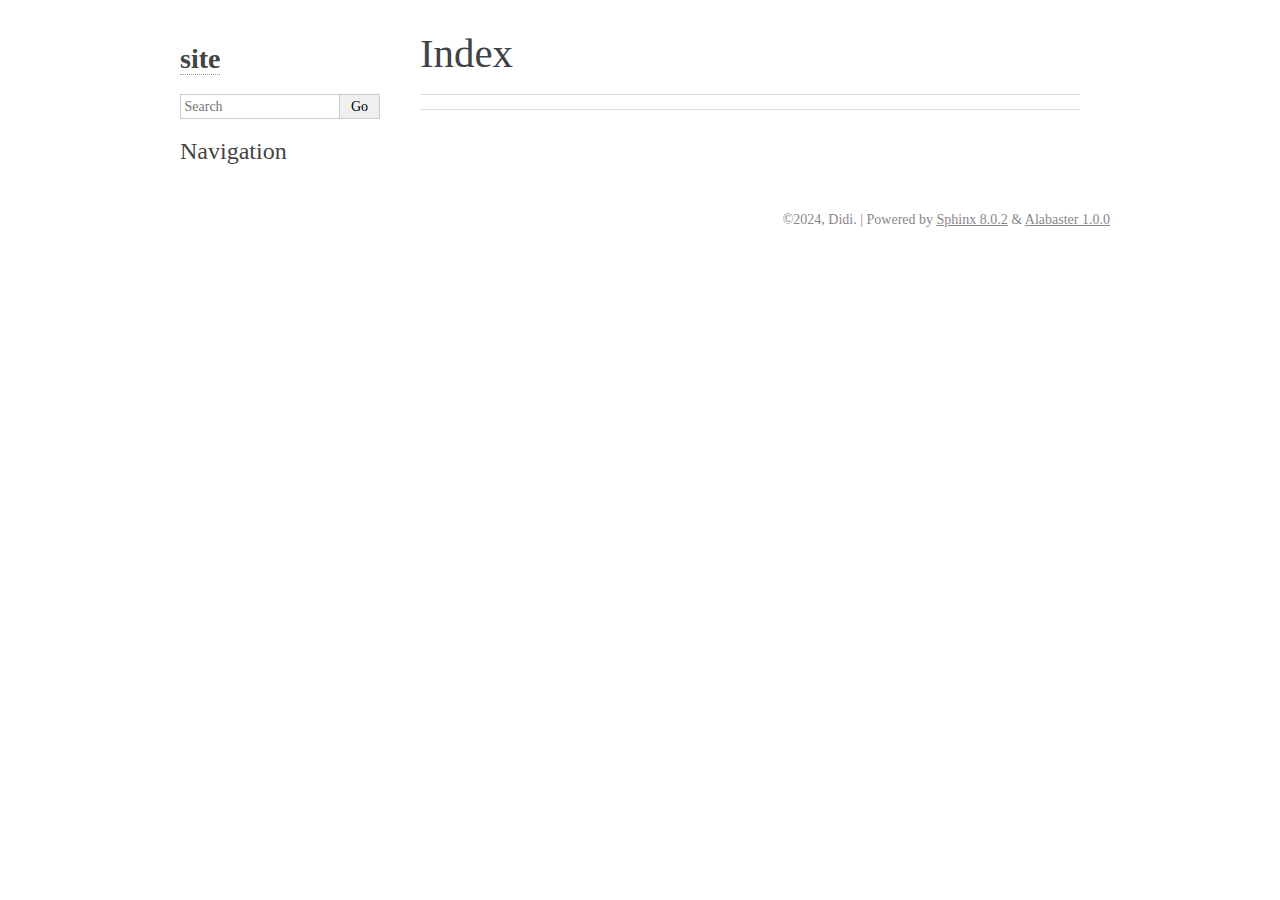
==== docs/_build/html/genindex.html @ 6481ca79 "Add Dockerfile and docs" ====
<!DOCTYPE html>

<html lang="en" data-content_root="./">
  <head>
    <meta charset="utf-8" />
    <meta name="viewport" content="width=device-width, initial-scale=1.0" />
    <title>Index &#8212; site 00.00.01 documentation</title>
    <link rel="stylesheet" type="text/css" href="_static/pygments.css?v=d1102ebc" />
    <link rel="stylesheet" type="text/css" href="_static/basic.css?v=c058f7c8" />
    <link rel="stylesheet" type="text/css" href="_static/alabaster.css?v=27fed22d" />
    <script src="_static/documentation_options.js?v=d7bb8d4d"></script>
    <script src="_static/doctools.js?v=9a2dae69"></script>
    <script src="_static/sphinx_highlight.js?v=dc90522c"></script>
    <link rel="index" title="Index" href="#" />
    <link rel="search" title="Search" href="search.html" />
   
  <link rel="stylesheet" href="_static/custom.css" type="text/css" />
  

  
  

  </head><body>
  

    <div class="document">
      <div class="documentwrapper">
        <div class="bodywrapper">
          

          <div class="body" role="main">
            

<h1 id="index">Index</h1>

<div class="genindex-jumpbox">
 
</div>


          </div>
          
        </div>
      </div>
      <div class="sphinxsidebar" role="navigation" aria-label="Main">
        <div class="sphinxsidebarwrapper">
<h1 class="logo"><a href="index.html">site</a></h1>









<search id="searchbox" style="display: none" role="search">
    <div class="searchformwrapper">
    <form class="search" action="search.html" method="get">
      <input type="text" name="q" aria-labelledby="searchlabel" autocomplete="off" autocorrect="off" autocapitalize="off" spellcheck="false" placeholder="Search"/>
      <input type="submit" value="Go" />
    </form>
    </div>
</search>
<script>document.getElementById('searchbox').style.display = "block"</script><h3>Navigation</h3>

<div class="relations">
<h3>Related Topics</h3>
<ul>
  <li><a href="index.html">Documentation overview</a><ul>
  </ul></li>
</ul>
</div>








        </div>
      </div>
      <div class="clearer"></div>
    </div>
    <div class="footer">
      &#169;2024, Didi.
      
      |
      Powered by <a href="https://www.sphinx-doc.org/">Sphinx 8.0.2</a>
      &amp; <a href="https://alabaster.readthedocs.io">Alabaster 1.0.0</a>
      
    </div>

    

    
  </body>
</html>
---- docs/_build/html/_static/pygments.css ----
pre { line-height: 125%; }
td.linenos .normal { color: inherit; background-color: transparent; padding-left: 5px; padding-right: 5px; }
span.linenos { color: inherit; background-color: transparent; padding-left: 5px; padding-right: 5px; }
td.linenos .special { color: #000000; background-color: #ffffc0; padding-left: 5px; padding-right: 5px; }
span.linenos.special { color: #000000; background-color: #ffffc0; padding-left: 5px; padding-right: 5px; }
.highlight .hll { background-color: #ffffcc }
.highlight { background: #f8f8f8; }
.highlight .c { color: #8f5902; font-style: italic } /* Comment */
.highlight .err { color: #a40000; border: 1px solid #ef2929 } /* Error */
.highlight .g { color: #000000 } /* Generic */
.highlight .k { color: #004461; font-weight: bold } /* Keyword */
.highlight .l { color: #000000 } /* Literal */
.highlight .n { color: #000000 } /* Name */
.highlight .o { color: #582800 } /* Operator */
.highlight .x { color: #000000 } /* Other */
.highlight .p { color: #000000; font-weight: bold } /* Punctuation */
.highlight .ch { color: #8f5902; font-style: italic } /* Comment.Hashbang */
.highlight .cm { color: #8f5902; font-style: italic } /* Comment.Multiline */
.highlight .cp { color: #8f5902 } /* Comment.Preproc */
.highlight .cpf { color: #8f5902; font-style: italic } /* Comment.PreprocFile */
.highlight .c1 { color: #8f5902; font-style: italic } /* Comment.Single */
.highlight .cs { color: #8f5902; font-style: italic } /* Comment.Special */
.highlight .gd { color: #a40000 } /* Generic.Deleted */
.highlight .ge { color: #000000; font-style: italic } /* Generic.Emph */
.highlight .ges { color: #000000 } /* Generic.EmphStrong */
.highlight .gr { color: #ef2929 } /* Generic.Error */
.highlight .gh { color: #000080; font-weight: bold } /* Generic.Heading */
.highlight .gi { color: #00A000 } /* Generic.Inserted */
.highlight .go { color: #888888 } /* Generic.Output */
.highlight .gp { color: #745334 } /* Generic.Prompt */
.highlight .gs { color: #000000; font-weight: bold } /* Generic.Strong */
.highlight .gu { color: #800080; font-weight: bold } /* Generic.Subheading */
.highlight .gt { color: #a40000; font-weight: bold } /* Generic.Traceback */
.highlight .kc { color: #004461; font-weight: bold } /* Keyword.Constant */
.highlight .kd { color: #004461; font-weight: bold } /* Keyword.Declaration */
.highlight .kn { color: #004461; font-weight: bold } /* Keyword.Namespace */
.highlight .kp { color: #004461; font-weight: bold } /* Keyword.Pseudo */
.highlight .kr { color: #004461; font-weight: bold } /* Keyword.Reserved */
.highlight .kt { color: #004461; font-weight: bold } /* Keyword.Type */
.highlight .ld { color: #000000 } /* Literal.Date */
.highlight .m { color: #990000 } /* Literal.Number */
.highlight .s { color: #4e9a06 } /* Literal.String */
.highlight .na { color: #c4a000 } /* Name.Attribute */
.highlight .nb { color: #004461 } /* Name.Builtin */
.highlight .nc { color: #000000 } /* Name.Class */
.highlight .no { color: #000000 } /* Name.Constant */
.highlight .nd { color: #888888 } /* Name.Decorator */
.highlight .ni { color: #ce5c00 } /* Name.Entity */
.highlight .ne { color: #cc0000; font-weight: bold } /* Name.Exception */
.highlight .nf { color: #000000 } /* Name.Function */
.highlight .nl { color: #f57900 } /* Name.Label */
.highlight .nn { color: #000000 } /* Name.Namespace */
.highlight .nx { color: #000000 } /* Name.Other */
.highlight .py { color: #000000 } /* Name.Property */
.highlight .nt { color: #004461; font-weight: bold } /* Name.Tag */
.highlight .nv { color: #000000 } /* Name.Variable */
.highlight .ow { color: #004461; font-weight: bold } /* Operator.Word */
.highlight .pm { color: #000000; font-weight: bold } /* Punctuation.Marker */
.highlight .w { color: #f8f8f8 } /* Text.Whitespace */
.highlight .mb { color: #990000 } /* Literal.Number.Bin */
.highlight .mf { color: #990000 } /* Literal.Number.Float */
.highlight .mh { color: #990000 } /* Literal.Number.Hex */
.highlight .mi { color: #990000 } /* Literal.Number.Integer */
.highlight .mo { color: #990000 } /* Literal.Number.Oct */
.highlight .sa { color: #4e9a06 } /* Literal.String.Affix */
.highlight .sb { color: #4e9a06 } /* Literal.String.Backtick */
.highlight .sc { color: #4e9a06 } /* Literal.String.Char */
.highlight .dl { color: #4e9a06 } /* Literal.String.Delimiter */
.highlight .sd { color: #8f5902; font-style: italic } /* Literal.String.Doc */
.highlight .s2 { color: #4e9a06 } /* Literal.String.Double */
.highlight .se { color: #4e9a06 } /* Literal.String.Escape */
.highlight .sh { color: #4e9a06 } /* Literal.String.Heredoc */
.highlight .si { color: #4e9a06 } /* Literal.String.Interpol */
.highlight .sx { color: #4e9a06 } /* Literal.String.Other */
.highlight .sr { color: #4e9a06 } /* Literal.String.Regex */
.highlight .s1 { color: #4e9a06 } /* Literal.String.Single */
.highlight .ss { color: #4e9a06 } /* Literal.String.Symbol */
.highlight .bp { color: #3465a4 } /* Name.Builtin.Pseudo */
.highlight .fm { color: #000000 } /* Name.Function.Magic */
.highlight .vc { color: #000000 } /* Name.Variable.Class */
.highlight .vg { color: #000000 } /* Name.Variable.Global */
.highlight .vi { color: #000000 } /* Name.Variable.Instance */
.highlight .vm { color: #000000 } /* Name.Variable.Magic */
.highlight .il { color: #990000 } /* Literal.Number.Integer.Long */
---- docs/_build/html/_static/basic.css ----
/*
 * basic.css
 * ~~~~~~~~~
 *
 * Sphinx stylesheet -- basic theme.
 *
 * :copyright: Copyright 2007-2024 by the Sphinx team, see AUTHORS.
 * :license: BSD, see LICENSE for details.
 *
 */

/* -- main layout ----------------------------------------------------------- */

div.clearer {
    clear: both;
}

div.section::after {
    display: block;
    content: '';
    clear: left;
}

/* -- relbar ---------------------------------------------------------------- */

div.related {
    width: 100%;
    font-size: 90%;
}

div.related h3 {
    display: none;
}

div.related ul {
    margin: 0;
    padding: 0 0 0 10px;
    list-style: none;
}

div.related li {
    display: inline;
}

div.related li.right {
    float: right;
    margin-right: 5px;
}

/* -- sidebar --------------------------------------------------------------- */

div.sphinxsidebarwrapper {
    padding: 10px 5px 0 10px;
}

div.sphinxsidebar {
    float: left;
    width: 230px;
    margin-left: -100%;
    font-size: 90%;
    word-wrap: break-word;
    overflow-wrap : break-word;
}

div.sphinxsidebar ul {
    list-style: none;
}

div.sphinxsidebar ul ul,
div.sphinxsidebar ul.want-points {
    margin-left: 20px;
    list-style: square;
}

div.sphinxsidebar ul ul {
    margin-top: 0;
    margin-bottom: 0;
}

div.sphinxsidebar form {
    margin-top: 10px;
}

div.sphinxsidebar input {
    border: 1px solid #98dbcc;
    font-family: sans-serif;
    font-size: 1em;
}

div.sphinxsidebar #searchbox form.search {
    overflow: hidden;
}

div.sphinxsidebar #searchbox input[type="text"] {
    float: left;
    width: 80%;
    padding: 0.25em;
    box-sizing: border-box;
}

div.sphinxsidebar #searchbox input[type="submit"] {
    float: left;
    width: 20%;
    border-left: none;
    padding: 0.25em;
    box-sizing: border-box;
}


img {
    border: 0;
    max-width: 100%;
}

/* -- search page ----------------------------------------------------------- */

ul.search {
    margin: 10px 0 0 20px;
    padding: 0;
}

ul.search li {
    padding: 5px 0 5px 20px;
    background-image: url(file.png);
    background-repeat: no-repeat;
    background-position: 0 7px;
}

ul.search li a {
    font-weight: bold;
}

ul.search li p.context {
    color: #888;
    margin: 2px 0 0 30px;
    text-align: left;
}

ul.keywordmatches li.goodmatch a {
    font-weight: bold;
}

/* -- index page ------------------------------------------------------------ */

table.contentstable {
    width: 90%;
    margin-left: auto;
    margin-right: auto;
}

table.contentstable p.biglink {
    line-height: 150%;
}

a.biglink {
    font-size: 1.3em;
}

span.linkdescr {
    font-style: italic;
    padding-top: 5px;
    font-size: 90%;
}

/* -- general index --------------------------------------------------------- */

table.indextable {
    width: 100%;
}

table.indextable td {
    text-align: left;
    vertical-align: top;
}

table.indextable ul {
    margin-top: 0;
    margin-bottom: 0;
    list-style-type: none;
}

table.indextable > tbody > tr > td > ul {
    padding-left: 0em;
}

table.indextable tr.pcap {
    height: 10px;
}

table.indextable tr.cap {
    margin-top: 10px;
    background-color: #f2f2f2;
}

img.toggler {
    margin-right: 3px;
    margin-top: 3px;
    cursor: pointer;
}

div.modindex-jumpbox {
    border-top: 1px solid #ddd;
    border-bottom: 1px solid #ddd;
    margin: 1em 0 1em 0;
    padding: 0.4em;
}

div.genindex-jumpbox {
    border-top: 1px solid #ddd;
    border-bottom: 1px solid #ddd;
    margin: 1em 0 1em 0;
    padding: 0.4em;
}

/* -- domain module index --------------------------------------------------- */

table.modindextable td {
    padding: 2px;
    border-collapse: collapse;
}

/* -- general body styles --------------------------------------------------- */

div.body {
    min-width: inherit;
    max-width: 800px;
}

div.body p, div.body dd, div.body li, div.body blockquote {
    -moz-hyphens: auto;
    -ms-hyphens: auto;
    -webkit-hyphens: auto;
    hyphens: auto;
}

a.headerlink {
    visibility: hidden;
}

a:visited {
    color: #551A8B;
}

h1:hover > a.headerlink,
h2:hover > a.headerlink,
h3:hover > a.headerlink,
h4:hover > a.headerlink,
h5:hover > a.headerlink,
h6:hover > a.headerlink,
dt:hover > a.headerlink,
caption:hover > a.headerlink,
p.caption:hover > a.headerlink,
div.code-block-caption:hover > a.headerlink {
    visibility: visible;
}

div.body p.caption {
    text-align: inherit;
}

div.body td {
    text-align: left;
}

.first {
    margin-top: 0 !important;
}

p.rubric {
    margin-top: 30px;
    font-weight: bold;
}

img.align-left, figure.align-left, .figure.align-left, object.align-left {
    clear: left;
    float: left;
    margin-right: 1em;
}

img.align-right, figure.align-right, .figure.align-right, object.align-right {
    clear: right;
    float: right;
    margin-left: 1em;
}

img.align-center, figure.align-center, .figure.align-center, object.align-center {
  display: block;
  margin-left: auto;
  margin-right: auto;
}

img.align-default, figure.align-default, .figure.align-default {
  display: block;
  margin-left: auto;
  margin-right: auto;
}

.align-left {
    text-align: left;
}

.align-center {
    text-align: center;
}

.align-default {
    text-align: center;
}

.align-right {
    text-align: right;
}

/* -- sidebars -------------------------------------------------------------- */

div.sidebar,
aside.sidebar {
    margin: 0 0 0.5em 1em;
    border: 1px solid #ddb;
    padding: 7px;
    background-color: #ffe;
    width: 40%;
    float: right;
    clear: right;
    overflow-x: auto;
}

p.sidebar-title {
    font-weight: bold;
}

nav.contents,
aside.topic,
div.admonition, div.topic, blockquote {
    clear: left;
}

/* -- topics ---------------------------------------------------------------- */

nav.contents,
aside.topic,
div.topic {
    border: 1px solid #ccc;
    padding: 7px;
    margin: 10px 0 10px 0;
}

p.topic-title {
    font-size: 1.1em;
    font-weight: bold;
    margin-top: 10px;
}

/* -- admonitions ----------------------------------------------------------- */

div.admonition {
    margin-top: 10px;
    margin-bottom: 10px;
    padding: 7px;
}

div.admonition dt {
    font-weight: bold;
}

p.admonition-title {
    margin: 0px 10px 5px 0px;
    font-weight: bold;
}

div.body p.centered {
    text-align: center;
    margin-top: 25px;
}

/* -- content of sidebars/topics/admonitions -------------------------------- */

div.sidebar > :last-child,
aside.sidebar > :last-child,
nav.contents > :last-child,
aside.topic > :last-child,
div.topic > :last-child,
div.admonition > :last-child {
    margin-bottom: 0;
}

div.sidebar::after,
aside.sidebar::after,
nav.contents::after,
aside.topic::after,
div.topic::after,
div.admonition::after,
blockquote::after {
    display: block;
    content: '';
    clear: both;
}

/* -- tables ---------------------------------------------------------------- */

table.docutils {
    margin-top: 10px;
    margin-bottom: 10px;
    border: 0;
    border-collapse: collapse;
}

table.align-center {
    margin-left: auto;
    margin-right: auto;
}

table.align-default {
    margin-left: auto;
    margin-right: auto;
}

table caption span.caption-number {
    font-style: italic;
}

table caption span.caption-text {
}

table.docutils td, table.docutils th {
    padding: 1px 8px 1px 5px;
    border-top: 0;
    border-left: 0;
    border-right: 0;
    border-bottom: 1px solid #aaa;
}

th {
    text-align: left;
    padding-right: 5px;
}

table.citation {
    border-left: solid 1px gray;
    margin-left: 1px;
}

table.citation td {
    border-bottom: none;
}

th > :first-child,
td > :first-child {
    margin-top: 0px;
}

th > :last-child,
td > :last-child {
    margin-bottom: 0px;
}

/* -- figures --------------------------------------------------------------- */

div.figure, figure {
    margin: 0.5em;
    padding: 0.5em;
}

div.figure p.caption, figcaption {
    padding: 0.3em;
}

div.figure p.caption span.caption-number,
figcaption span.caption-number {
    font-style: italic;
}

div.figure p.caption span.caption-text,
figcaption span.caption-text {
}

/* -- field list styles ----------------------------------------------------- */

table.field-list td, table.field-list th {
    border: 0 !important;
}

.field-list ul {
    margin: 0;
    padding-left: 1em;
}

.field-list p {
    margin: 0;
}

.field-name {
    -moz-hyphens: manual;
    -ms-hyphens: manual;
    -webkit-hyphens: manual;
    hyphens: manual;
}

/* -- hlist styles ---------------------------------------------------------- */

table.hlist {
    margin: 1em 0;
}

table.hlist td {
    vertical-align: top;
}

/* -- object description styles --------------------------------------------- */

.sig {
	font-family: 'Consolas', 'Menlo', 'DejaVu Sans Mono', 'Bitstream Vera Sans Mono', monospace;
}

.sig-name, code.descname {
    background-color: transparent;
    font-weight: bold;
}

.sig-name {
	font-size: 1.1em;
}

code.descname {
    font-size: 1.2em;
}

.sig-prename, code.descclassname {
    background-color: transparent;
}

.optional {
    font-size: 1.3em;
}

.sig-paren {
    font-size: larger;
}

.sig-param.n {
	font-style: italic;
}

/* C++ specific styling */

.sig-inline.c-texpr,
.sig-inline.cpp-texpr {
	font-family: unset;
}

.sig.c   .k, .sig.c   .kt,
.sig.cpp .k, .sig.cpp .kt {
	color: #0033B3;
}

.sig.c   .m,
.sig.cpp .m {
	color: #1750EB;
}

.sig.c   .s, .sig.c   .sc,
.sig.cpp .s, .sig.cpp .sc {
	color: #067D17;
}


/* -- other body styles ----------------------------------------------------- */

ol.arabic {
    list-style: decimal;
}

ol.loweralpha {
    list-style: lower-alpha;
}

ol.upperalpha {
    list-style: upper-alpha;
}

ol.lowerroman {
    list-style: lower-roman;
}

ol.upperroman {
    list-style: upper-roman;
}

:not(li) > ol > li:first-child > :first-child,
:not(li) > ul > li:first-child > :first-child {
    margin-top: 0px;
}

:not(li) > ol > li:last-child > :last-child,
:not(li) > ul > li:last-child > :last-child {
    margin-bottom: 0px;
}

ol.simple ol p,
ol.simple ul p,
ul.simple ol p,
ul.simple ul p {
    margin-top: 0;
}

ol.simple > li:not(:first-child) > p,
ul.simple > li:not(:first-child) > p {
    margin-top: 0;
}

ol.simple p,
ul.simple p {
    margin-bottom: 0;
}

aside.footnote > span,
div.citation > span {
    float: left;
}
aside.footnote > span:last-of-type,
div.citation > span:last-of-type {
  padding-right: 0.5em;
}
aside.footnote > p {
  margin-left: 2em;
}
div.citation > p {
  margin-left: 4em;
}
aside.footnote > p:last-of-type,
div.citation > p:last-of-type {
    margin-bottom: 0em;
}
aside.footnote > p:last-of-type:after,
div.citation > p:last-of-type:after {
    content: "";
    clear: both;
}

dl.field-list {
    display: grid;
    grid-template-columns: fit-content(30%) auto;
}

dl.field-list > dt {
    font-weight: bold;
    word-break: break-word;
    padding-left: 0.5em;
    padding-right: 5px;
}

dl.field-list > dd {
    padding-left: 0.5em;
    margin-top: 0em;
    margin-left: 0em;
    margin-bottom: 0em;
}

dl {
    margin-bottom: 15px;
}

dd > :first-child {
    margin-top: 0px;
}

dd ul, dd table {
    margin-bottom: 10px;
}

dd {
    margin-top: 3px;
    margin-bottom: 10px;
    margin-left: 30px;
}

.sig dd {
    margin-top: 0px;
    margin-bottom: 0px;
}

.sig dl {
    margin-top: 0px;
    margin-bottom: 0px;
}

dl > dd:last-child,
dl > dd:last-child > :last-child {
    margin-bottom: 0;
}

dt:target, span.highlighted {
    background-color: #fbe54e;
}

rect.highlighted {
    fill: #fbe54e;
}

dl.glossary dt {
    font-weight: bold;
    font-size: 1.1em;
}

.versionmodified {
    font-style: italic;
}

.system-message {
    background-color: #fda;
    padding: 5px;
    border: 3px solid red;
}

.footnote:target  {
    background-color: #ffa;
}

.line-block {
    display: block;
    margin-top: 1em;
    margin-bottom: 1em;
}

.line-block .line-block {
    margin-top: 0;
    margin-bottom: 0;
    margin-left: 1.5em;
}

.guilabel, .menuselection {
    font-family: sans-serif;
}

.accelerator {
    text-decoration: underline;
}

.classifier {
    font-style: oblique;
}

.classifier:before {
    font-style: normal;
    margin: 0 0.5em;
    content: ":";
    display: inline-block;
}

abbr, acronym {
    border-bottom: dotted 1px;
    cursor: help;
}

.translated {
    background-color: rgba(207, 255, 207, 0.2)
}

.untranslated {
    background-color: rgba(255, 207, 207, 0.2)
}

/* -- code displays --------------------------------------------------------- */

pre {
    overflow: auto;
    overflow-y: hidden;  /* fixes display issues on Chrome browsers */
}

pre, div[class*="highlight-"] {
    clear: both;
}

span.pre {
    -moz-hyphens: none;
    -ms-hyphens: none;
    -webkit-hyphens: none;
    hyphens: none;
    white-space: nowrap;
}

div[class*="highlight-"] {
    margin: 1em 0;
}

td.linenos pre {
    border: 0;
    background-color: transparent;
    color: #aaa;
}

table.highlighttable {
    display: block;
}

table.highlighttable tbody {
    display: block;
}

table.highlighttable tr {
    display: flex;
}

table.highlighttable td {
    margin: 0;
    padding: 0;
}

table.highlighttable td.linenos {
    padding-right: 0.5em;
}

table.highlighttable td.code {
    flex: 1;
    overflow: hidden;
}

.highlight .hll {
    display: block;
}

div.highlight pre,
table.highlighttable pre {
    margin: 0;
}

div.code-block-caption + div {
    margin-top: 0;
}

div.code-block-caption {
    margin-top: 1em;
    padding: 2px 5px;
    font-size: small;
}

div.code-block-caption code {
    background-color: transparent;
}

table.highlighttable td.linenos,
span.linenos,
div.highlight span.gp {  /* gp: Generic.Prompt */
  user-select: none;
  -webkit-user-select: text; /* Safari fallback only */
  -webkit-user-select: none; /* Chrome/Safari */
  -moz-user-select: none; /* Firefox */
  -ms-user-select: none; /* IE10+ */
}

div.code-block-caption span.caption-number {
    padding: 0.1em 0.3em;
    font-style: italic;
}

div.code-block-caption span.caption-text {
}

div.literal-block-wrapper {
    margin: 1em 0;
}

code.xref, a code {
    background-color: transparent;
    font-weight: bold;
}

h1 code, h2 code, h3 code, h4 code, h5 code, h6 code {
    background-color: transparent;
}

.viewcode-link {
    float: right;
}

.viewcode-back {
    float: right;
    font-family: sans-serif;
}

div.viewcode-block:target {
    margin: -1px -10px;
    padding: 0 10px;
}

/* -- math display ---------------------------------------------------------- */

img.math {
    vertical-align: middle;
}

div.body div.math p {
    text-align: center;
}

span.eqno {
    float: right;
}

span.eqno a.headerlink {
    position: absolute;
    z-index: 1;
}

div.math:hover a.headerlink {
    visibility: visible;
}

/* -- printout stylesheet --------------------------------------------------- */

@media print {
    div.document,
    div.documentwrapper,
    div.bodywrapper {
        margin: 0 !important;
        width: 100%;
    }

    div.sphinxsidebar,
    div.related,
    div.footer,
    #top-link {
        display: none;
    }
}
---- docs/_build/html/_static/alabaster.css ----
/* -- page layout ----------------------------------------------------------- */

body {
    font-family: Georgia, serif;
    font-size: 17px;
    background-color: #fff;
    color: #000;
    margin: 0;
    padding: 0;
}


div.document {
    width: 940px;
    margin: 30px auto 0 auto;
}

div.documentwrapper {
    float: left;
    width: 100%;
}

div.bodywrapper {
    margin: 0 0 0 220px;
}

div.sphinxsidebar {
    width: 220px;
    font-size: 14px;
    line-height: 1.5;
}

hr {
    border: 1px solid #B1B4B6;
}

div.body {
    background-color: #fff;
    color: #3E4349;
    padding: 0 30px 0 30px;
}

div.body > .section {
    text-align: left;
}

div.footer {
    width: 940px;
    margin: 20px auto 30px auto;
    font-size: 14px;
    color: #888;
    text-align: right;
}

div.footer a {
    color: #888;
}

p.caption {
    font-family: inherit;
    font-size: inherit;
}


div.relations {
    display: none;
}


div.sphinxsidebar {
    max-height: 100%;
    overflow-y: auto;
}

div.sphinxsidebar a {
    color: #444;
    text-decoration: none;
    border-bottom: 1px dotted #999;
}

div.sphinxsidebar a:hover {
    border-bottom: 1px solid #999;
}

div.sphinxsidebarwrapper {
    padding: 18px 10px;
}

div.sphinxsidebarwrapper p.logo {
    padding: 0;
    margin: -10px 0 0 0px;
    text-align: center;
}

div.sphinxsidebarwrapper h1.logo {
    margin-top: -10px;
    text-align: center;
    margin-bottom: 5px;
    text-align: left;
}

div.sphinxsidebarwrapper h1.logo-name {
    margin-top: 0px;
}

div.sphinxsidebarwrapper p.blurb {
    margin-top: 0;
    font-style: normal;
}

div.sphinxsidebar h3,
div.sphinxsidebar h4 {
    font-family: Georgia, serif;
    color: #444;
    font-size: 24px;
    font-weight: normal;
    margin: 0 0 5px 0;
    padding: 0;
}

div.sphinxsidebar h4 {
    font-size: 20px;
}

div.sphinxsidebar h3 a {
    color: #444;
}

div.sphinxsidebar p.logo a,
div.sphinxsidebar h3 a,
div.sphinxsidebar p.logo a:hover,
div.sphinxsidebar h3 a:hover {
    border: none;
}

div.sphinxsidebar p {
    color: #555;
    margin: 10px 0;
}

div.sphinxsidebar ul {
    margin: 10px 0;
    padding: 0;
    color: #000;
}

div.sphinxsidebar ul li.toctree-l1 > a {
    font-size: 120%;
}

div.sphinxsidebar ul li.toctree-l2 > a {
    font-size: 110%;
}

div.sphinxsidebar input {
    border: 1px solid #CCC;
    font-family: Georgia, serif;
    font-size: 1em;
}

div.sphinxsidebar #searchbox {
    margin: 1em 0;
}

div.sphinxsidebar .search > div {
    display: table-cell;
}

div.sphinxsidebar hr {
    border: none;
    height: 1px;
    color: #AAA;
    background: #AAA;

    text-align: left;
    margin-left: 0;
    width: 50%;
}

div.sphinxsidebar .badge {
    border-bottom: none;
}

div.sphinxsidebar .badge:hover {
    border-bottom: none;
}

/* To address an issue with donation coming after search */
div.sphinxsidebar h3.donation {
    margin-top: 10px;
}

/* -- body styles ----------------------------------------------------------- */

a {
    color: #004B6B;
    text-decoration: underline;
}

a:hover {
    color: #6D4100;
    text-decoration: underline;
}

div.body h1,
div.body h2,
div.body h3,
div.body h4,
div.body h5,
div.body h6 {
    font-family: Georgia, serif;
    font-weight: normal;
    margin: 30px 0px 10px 0px;
    padding: 0;
}

div.body h1 { margin-top: 0; padding-top: 0; font-size: 240%; }
div.body h2 { font-size: 180%; }
div.body h3 { font-size: 150%; }
div.body h4 { font-size: 130%; }
div.body h5 { font-size: 100%; }
div.body h6 { font-size: 100%; }

a.headerlink {
    color: #DDD;
    padding: 0 4px;
    text-decoration: none;
}

a.headerlink:hover {
    color: #444;
    background: #EAEAEA;
}

div.body p, div.body dd, div.body li {
    line-height: 1.4em;
}

div.admonition {
    margin: 20px 0px;
    padding: 10px 30px;
    background-color: #EEE;
    border: 1px solid #CCC;
}

div.admonition tt.xref, div.admonition code.xref, div.admonition a tt {
    background-color: #FBFBFB;
    border-bottom: 1px solid #fafafa;
}

div.admonition p.admonition-title {
    font-family: Georgia, serif;
    font-weight: normal;
    font-size: 24px;
    margin: 0 0 10px 0;
    padding: 0;
    line-height: 1;
}

div.admonition p.last {
    margin-bottom: 0;
}

dt:target, .highlight {
    background: #FAF3E8;
}

div.warning {
    background-color: #FCC;
    border: 1px solid #FAA;
}

div.danger {
    background-color: #FCC;
    border: 1px solid #FAA;
    -moz-box-shadow: 2px 2px 4px #D52C2C;
    -webkit-box-shadow: 2px 2px 4px #D52C2C;
    box-shadow: 2px 2px 4px #D52C2C;
}

div.error {
    background-color: #FCC;
    border: 1px solid #FAA;
    -moz-box-shadow: 2px 2px 4px #D52C2C;
    -webkit-box-shadow: 2px 2px 4px #D52C2C;
    box-shadow: 2px 2px 4px #D52C2C;
}

div.caution {
    background-color: #FCC;
    border: 1px solid #FAA;
}

div.attention {
    background-color: #FCC;
    border: 1px solid #FAA;
}

div.important {
    background-color: #EEE;
    border: 1px solid #CCC;
}

div.note {
    background-color: #EEE;
    border: 1px solid #CCC;
}

div.tip {
    background-color: #EEE;
    border: 1px solid #CCC;
}

div.hint {
    background-color: #EEE;
    border: 1px solid #CCC;
}

div.seealso {
    background-color: #EEE;
    border: 1px solid #CCC;
}

div.topic {
    background-color: #EEE;
}

p.admonition-title {
    display: inline;
}

p.admonition-title:after {
    content: ":";
}

pre, tt, code {
    font-family: 'Consolas', 'Menlo', 'DejaVu Sans Mono', 'Bitstream Vera Sans Mono', monospace;
    font-size: 0.9em;
}

.hll {
    background-color: #FFC;
    margin: 0 -12px;
    padding: 0 12px;
    display: block;
}

img.screenshot {
}

tt.descname, tt.descclassname, code.descname, code.descclassname {
    font-size: 0.95em;
}

tt.descname, code.descname {
    padding-right: 0.08em;
}

img.screenshot {
    -moz-box-shadow: 2px 2px 4px #EEE;
    -webkit-box-shadow: 2px 2px 4px #EEE;
    box-shadow: 2px 2px 4px #EEE;
}

table.docutils {
    border: 1px solid #888;
    -moz-box-shadow: 2px 2px 4px #EEE;
    -webkit-box-shadow: 2px 2px 4px #EEE;
    box-shadow: 2px 2px 4px #EEE;
}

table.docutils td, table.docutils th {
    border: 1px solid #888;
    padding: 0.25em 0.7em;
}

table.field-list, table.footnote {
    border: none;
    -moz-box-shadow: none;
    -webkit-box-shadow: none;
    box-shadow: none;
}

table.footnote {
    margin: 15px 0;
    width: 100%;
    border: 1px solid #EEE;
    background: #FDFDFD;
    font-size: 0.9em;
}

table.footnote + table.footnote {
    margin-top: -15px;
    border-top: none;
}

table.field-list th {
    padding: 0 0.8em 0 0;
}

table.field-list td {
    padding: 0;
}

table.field-list p {
    margin-bottom: 0.8em;
}

/* Cloned from
 * https://github.com/sphinx-doc/sphinx/commit/ef60dbfce09286b20b7385333d63a60321784e68
 */
.field-name {
    -moz-hyphens: manual;
    -ms-hyphens: manual;
    -webkit-hyphens: manual;
    hyphens: manual;
}

table.footnote td.label {
    width: .1px;
    padding: 0.3em 0 0.3em 0.5em;
}

table.footnote td {
    padding: 0.3em 0.5em;
}

dl {
    margin-left: 0;
    margin-right: 0;
    margin-top: 0;
    padding: 0;
}

dl dd {
    margin-left: 30px;
}

blockquote {
    margin: 0 0 0 30px;
    padding: 0;
}

ul, ol {
    /* Matches the 30px from the narrow-screen "li > ul" selector below */
    margin: 10px 0 10px 30px;
    padding: 0;
}

pre {
    background: unset;
    padding: 7px 30px;
    margin: 15px 0px;
    line-height: 1.3em;
}

div.viewcode-block:target {
    background: #ffd;
}

dl pre, blockquote pre, li pre {
    margin-left: 0;
    padding-left: 30px;
}

tt, code {
    background-color: #ecf0f3;
    color: #222;
    /* padding: 1px 2px; */
}

tt.xref, code.xref, a tt {
    background-color: #FBFBFB;
    border-bottom: 1px solid #fff;
}

a.reference {
    text-decoration: none;
    border-bottom: 1px dotted #004B6B;
}

a.reference:hover {
    border-bottom: 1px solid #6D4100;
}

/* Don't put an underline on images */
a.image-reference, a.image-reference:hover {
    border-bottom: none;
}

a.footnote-reference {
    text-decoration: none;
    font-size: 0.7em;
    vertical-align: top;
    border-bottom: 1px dotted #004B6B;
}

a.footnote-reference:hover {
    border-bottom: 1px solid #6D4100;
}

a:hover tt, a:hover code {
    background: #EEE;
}

@media screen and (max-width: 940px) {

    body {
        margin: 0;
        padding: 20px 30px;
    }

    div.documentwrapper {
        float: none;
        background: #fff;
        margin-left: 0;
        margin-top: 0;
        margin-right: 0;
        margin-bottom: 0;
    }

    div.sphinxsidebar {
        display: block;
        float: none;
        width: unset;
        margin: 50px -30px -20px -30px;
        padding: 10px 20px;
        background: #333;
        color: #FFF;
    }

    div.sphinxsidebar h3, div.sphinxsidebar h4, div.sphinxsidebar p,
    div.sphinxsidebar h3 a {
        color: #fff;
    }

    div.sphinxsidebar a {
        color: #AAA;
    }

    div.sphinxsidebar p.logo {
        display: none;
    }

    div.document {
        width: 100%;
        margin: 0;
    }

    div.footer {
        display: none;
    }

    div.bodywrapper {
        margin: 0;
    }

    div.body {
        min-height: 0;
        min-width: auto; /* fixes width on small screens, breaks .hll */
        padding: 0;
    }
    
    .hll {
        /* "fixes" the breakage */
        width: max-content;
    }

    .rtd_doc_footer {
        display: none;
    }

    .document {
        width: auto;
    }

    .footer {
        width: auto;
    }

    .github {
        display: none;
    }

    ul {
        margin-left: 0;
    }

    li > ul {
       /* Matches the 30px from the "ul, ol" selector above */
        margin-left: 30px;
    }
}


/* misc. */

.revsys-inline {
    display: none!important;
}

/* Hide ugly table cell borders in ..bibliography:: directive output */
table.docutils.citation, table.docutils.citation td, table.docutils.citation th {
  border: none;
  /* Below needed in some edge cases; if not applied, bottom shadows appear */
  -moz-box-shadow: none;
  -webkit-box-shadow: none;
  box-shadow: none;
}


/* relbar */

.related {
    line-height: 30px;
    width: 100%;
    font-size: 0.9rem;
}

.related.top {
    border-bottom: 1px solid #EEE;
    margin-bottom: 20px;
}

.related.bottom {
    border-top: 1px solid #EEE;
}

.related ul {
    padding: 0;
    margin: 0;
    list-style: none;
}

.related li {
    display: inline;
}

nav#rellinks {
    float: right;
}

nav#rellinks li+li:before {
    content: "|";
}

nav#breadcrumbs li+li:before {
    content: "\00BB";
}

/* Hide certain items when printing */
@media print {
    div.related {
        display: none;
    }
}

img.github  {
    position: absolute;
    top: 0;
    border: 0;
    right: 0;
}
---- docs/_build/html/_static/custom.css ----
/* This file intentionally left blank. */
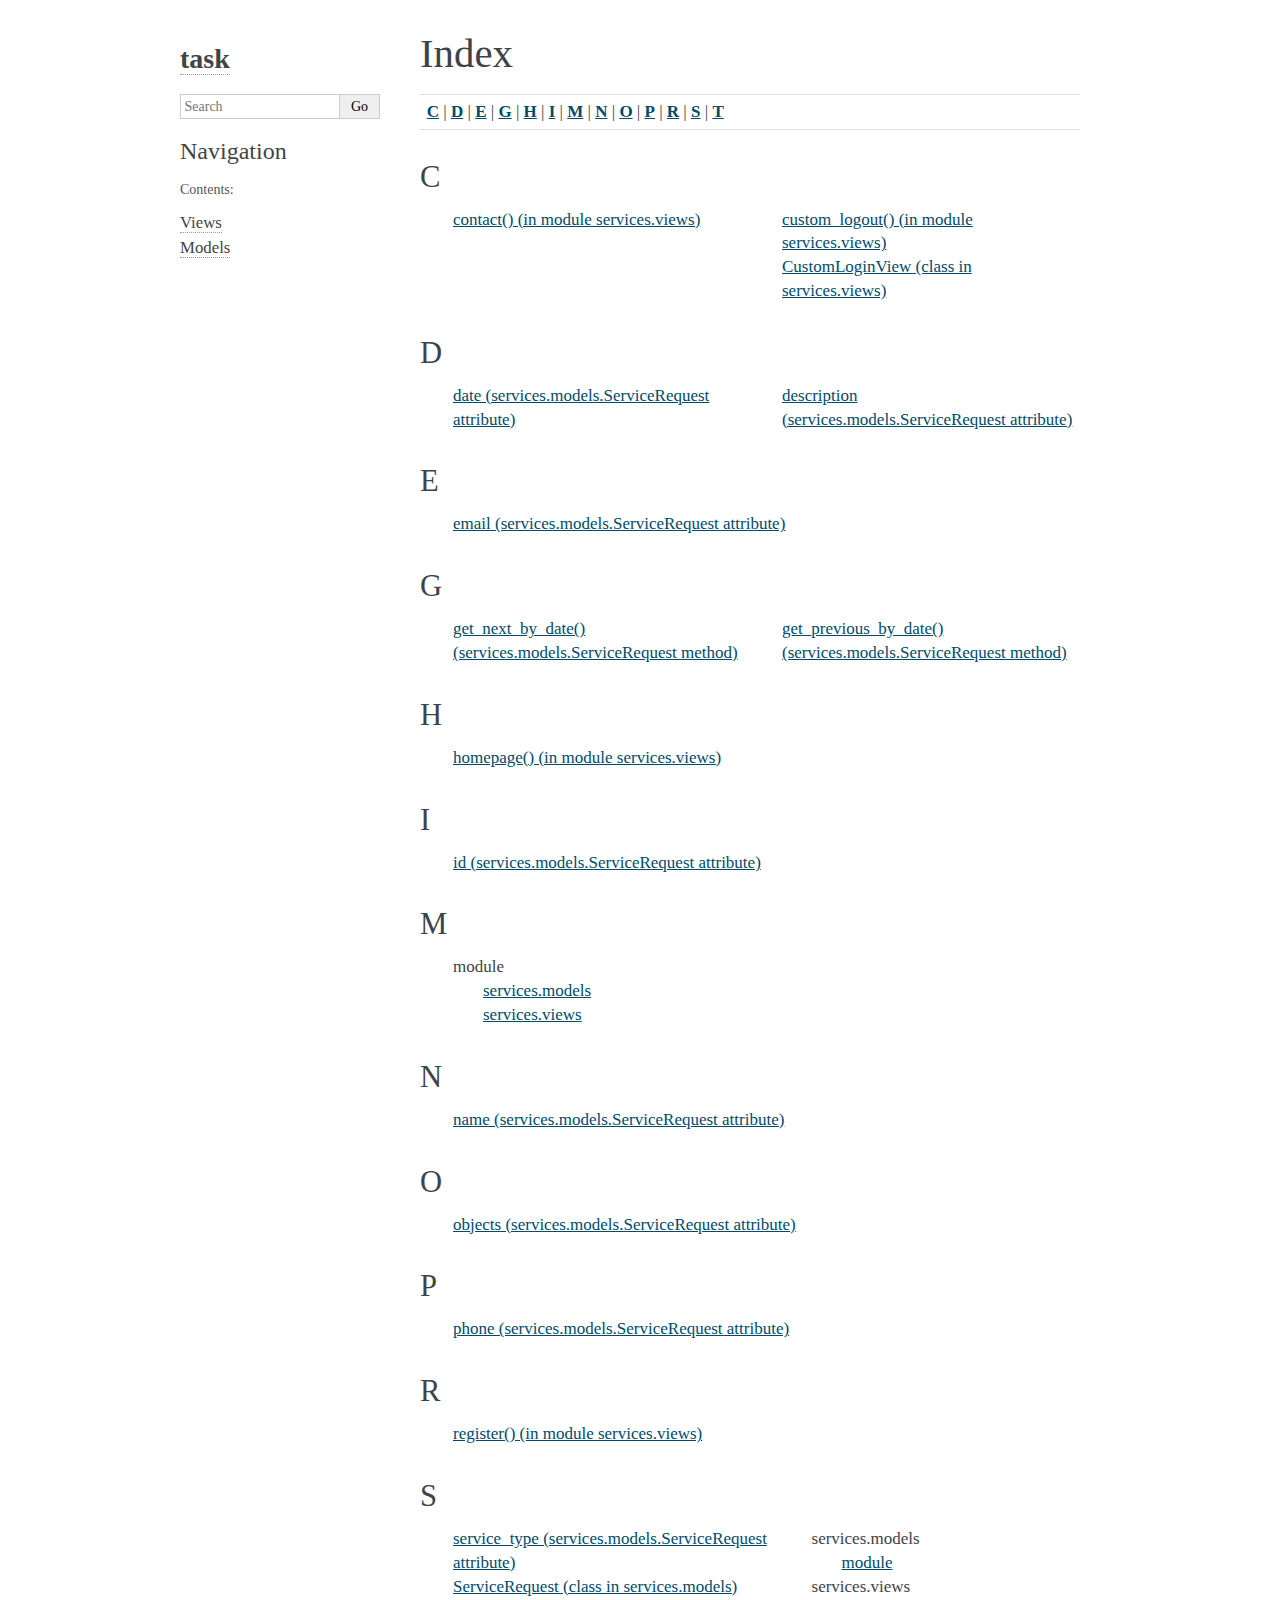
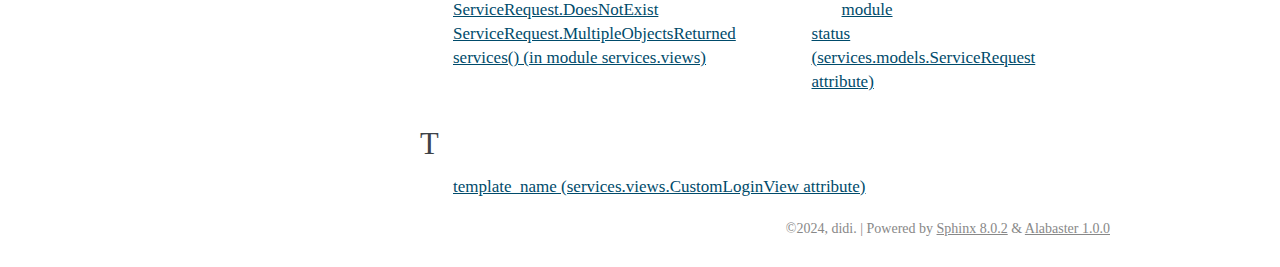
==== commit 04a0a983: "Add Sphinx-generated documentation" ====
--- a/docs/_build/html/genindex.html
+++ b/docs/_build/html/genindex.html
@@ -4,7 +4,7 @@
   <head>
     <meta charset="utf-8" />
     <meta name="viewport" content="width=device-width, initial-scale=1.0" />
-    <title>Index &#8212; site 00.00.01 documentation</title>
+    <title>Index &#8212; task 00.00.01 documentation</title>
     <link rel="stylesheet" type="text/css" href="_static/pygments.css?v=d1102ebc" />
     <link rel="stylesheet" type="text/css" href="_static/basic.css?v=c058f7c8" />
     <link rel="stylesheet" type="text/css" href="_static/alabaster.css?v=27fed22d" />
@@ -34,8 +34,172 @@
 <h1 id="index">Index</h1>
 
 <div class="genindex-jumpbox">
+ <a href="#C"><strong>C</strong></a>
+ | <a href="#D"><strong>D</strong></a>
+ | <a href="#E"><strong>E</strong></a>
+ | <a href="#G"><strong>G</strong></a>
+ | <a href="#H"><strong>H</strong></a>
+ | <a href="#I"><strong>I</strong></a>
+ | <a href="#M"><strong>M</strong></a>
+ | <a href="#N"><strong>N</strong></a>
+ | <a href="#O"><strong>O</strong></a>
+ | <a href="#P"><strong>P</strong></a>
+ | <a href="#R"><strong>R</strong></a>
+ | <a href="#S"><strong>S</strong></a>
+ | <a href="#T"><strong>T</strong></a>
  
 </div>
+<h2 id="C">C</h2>
+<table style="width: 100%" class="indextable genindextable"><tr>
+  <td style="width: 33%; vertical-align: top;"><ul>
+      <li><a href="modules/views.html#services.views.contact">contact() (in module services.views)</a>
+</li>
+  </ul></td>
+  <td style="width: 33%; vertical-align: top;"><ul>
+      <li><a href="modules/views.html#services.views.custom_logout">custom_logout() (in module services.views)</a>
+</li>
+      <li><a href="modules/views.html#services.views.CustomLoginView">CustomLoginView (class in services.views)</a>
+</li>
+  </ul></td>
+</tr></table>
+
+<h2 id="D">D</h2>
+<table style="width: 100%" class="indextable genindextable"><tr>
+  <td style="width: 33%; vertical-align: top;"><ul>
+      <li><a href="modules/models.html#services.models.ServiceRequest.date">date (services.models.ServiceRequest attribute)</a>
+</li>
+  </ul></td>
+  <td style="width: 33%; vertical-align: top;"><ul>
+      <li><a href="modules/models.html#services.models.ServiceRequest.description">description (services.models.ServiceRequest attribute)</a>
+</li>
+  </ul></td>
+</tr></table>
+
+<h2 id="E">E</h2>
+<table style="width: 100%" class="indextable genindextable"><tr>
+  <td style="width: 33%; vertical-align: top;"><ul>
+      <li><a href="modules/models.html#services.models.ServiceRequest.email">email (services.models.ServiceRequest attribute)</a>
+</li>
+  </ul></td>
+</tr></table>
+
+<h2 id="G">G</h2>
+<table style="width: 100%" class="indextable genindextable"><tr>
+  <td style="width: 33%; vertical-align: top;"><ul>
+      <li><a href="modules/models.html#services.models.ServiceRequest.get_next_by_date">get_next_by_date() (services.models.ServiceRequest method)</a>
+</li>
+  </ul></td>
+  <td style="width: 33%; vertical-align: top;"><ul>
+      <li><a href="modules/models.html#services.models.ServiceRequest.get_previous_by_date">get_previous_by_date() (services.models.ServiceRequest method)</a>
+</li>
+  </ul></td>
+</tr></table>
+
+<h2 id="H">H</h2>
+<table style="width: 100%" class="indextable genindextable"><tr>
+  <td style="width: 33%; vertical-align: top;"><ul>
+      <li><a href="modules/views.html#services.views.homepage">homepage() (in module services.views)</a>
+</li>
+  </ul></td>
+</tr></table>
+
+<h2 id="I">I</h2>
+<table style="width: 100%" class="indextable genindextable"><tr>
+  <td style="width: 33%; vertical-align: top;"><ul>
+      <li><a href="modules/models.html#services.models.ServiceRequest.id">id (services.models.ServiceRequest attribute)</a>
+</li>
+  </ul></td>
+</tr></table>
+
+<h2 id="M">M</h2>
+<table style="width: 100%" class="indextable genindextable"><tr>
+  <td style="width: 33%; vertical-align: top;"><ul>
+      <li>
+    module
+
+      <ul>
+        <li><a href="modules/models.html#module-services.models">services.models</a>
+</li>
+        <li><a href="modules/views.html#module-services.views">services.views</a>
+</li>
+      </ul></li>
+  </ul></td>
+</tr></table>
+
+<h2 id="N">N</h2>
+<table style="width: 100%" class="indextable genindextable"><tr>
+  <td style="width: 33%; vertical-align: top;"><ul>
+      <li><a href="modules/models.html#services.models.ServiceRequest.name">name (services.models.ServiceRequest attribute)</a>
+</li>
+  </ul></td>
+</tr></table>
+
+<h2 id="O">O</h2>
+<table style="width: 100%" class="indextable genindextable"><tr>
+  <td style="width: 33%; vertical-align: top;"><ul>
+      <li><a href="modules/models.html#services.models.ServiceRequest.objects">objects (services.models.ServiceRequest attribute)</a>
+</li>
+  </ul></td>
+</tr></table>
+
+<h2 id="P">P</h2>
+<table style="width: 100%" class="indextable genindextable"><tr>
+  <td style="width: 33%; vertical-align: top;"><ul>
+      <li><a href="modules/models.html#services.models.ServiceRequest.phone">phone (services.models.ServiceRequest attribute)</a>
+</li>
+  </ul></td>
+</tr></table>
+
+<h2 id="R">R</h2>
+<table style="width: 100%" class="indextable genindextable"><tr>
+  <td style="width: 33%; vertical-align: top;"><ul>
+      <li><a href="modules/views.html#services.views.register">register() (in module services.views)</a>
+</li>
+  </ul></td>
+</tr></table>
+
+<h2 id="S">S</h2>
+<table style="width: 100%" class="indextable genindextable"><tr>
+  <td style="width: 33%; vertical-align: top;"><ul>
+      <li><a href="modules/models.html#services.models.ServiceRequest.service_type">service_type (services.models.ServiceRequest attribute)</a>
+</li>
+      <li><a href="modules/models.html#services.models.ServiceRequest">ServiceRequest (class in services.models)</a>
+</li>
+      <li><a href="modules/models.html#services.models.ServiceRequest.DoesNotExist">ServiceRequest.DoesNotExist</a>
+</li>
+      <li><a href="modules/models.html#services.models.ServiceRequest.MultipleObjectsReturned">ServiceRequest.MultipleObjectsReturned</a>
+</li>
+      <li><a href="modules/views.html#services.views.services">services() (in module services.views)</a>
+</li>
+  </ul></td>
+  <td style="width: 33%; vertical-align: top;"><ul>
+      <li>
+    services.models
+
+      <ul>
+        <li><a href="modules/models.html#module-services.models">module</a>
+</li>
+      </ul></li>
+      <li>
+    services.views
+
+      <ul>
+        <li><a href="modules/views.html#module-services.views">module</a>
+</li>
+      </ul></li>
+      <li><a href="modules/models.html#services.models.ServiceRequest.status">status (services.models.ServiceRequest attribute)</a>
+</li>
+  </ul></td>
+</tr></table>
+
+<h2 id="T">T</h2>
+<table style="width: 100%" class="indextable genindextable"><tr>
+  <td style="width: 33%; vertical-align: top;"><ul>
+      <li><a href="modules/views.html#services.views.CustomLoginView.template_name">template_name (services.views.CustomLoginView attribute)</a>
+</li>
+  </ul></td>
+</tr></table>
+
 
 
           </div>
@@ -44,7 +208,7 @@
       </div>
       <div class="sphinxsidebar" role="navigation" aria-label="Main">
         <div class="sphinxsidebarwrapper">
-<h1 class="logo"><a href="index.html">site</a></h1>
+<h1 class="logo"><a href="index.html">task</a></h1>
 
 
 
@@ -63,6 +227,11 @@
     </div>
 </search>
 <script>document.getElementById('searchbox').style.display = "block"</script><h3>Navigation</h3>
+<p class="caption" role="heading"><span class="caption-text">Contents:</span></p>
+<ul>
+<li class="toctree-l1"><a class="reference internal" href="modules/views.html">Views</a></li>
+<li class="toctree-l1"><a class="reference internal" href="modules/models.html">Models</a></li>
+</ul>
 
 <div class="relations">
 <h3>Related Topics</h3>
@@ -84,7 +253,7 @@
       <div class="clearer"></div>
     </div>
     <div class="footer">
-      &#169;2024, Didi.
+      &#169;2024, didi.
       
       |
       Powered by <a href="https://www.sphinx-doc.org/">Sphinx 8.0.2</a>
